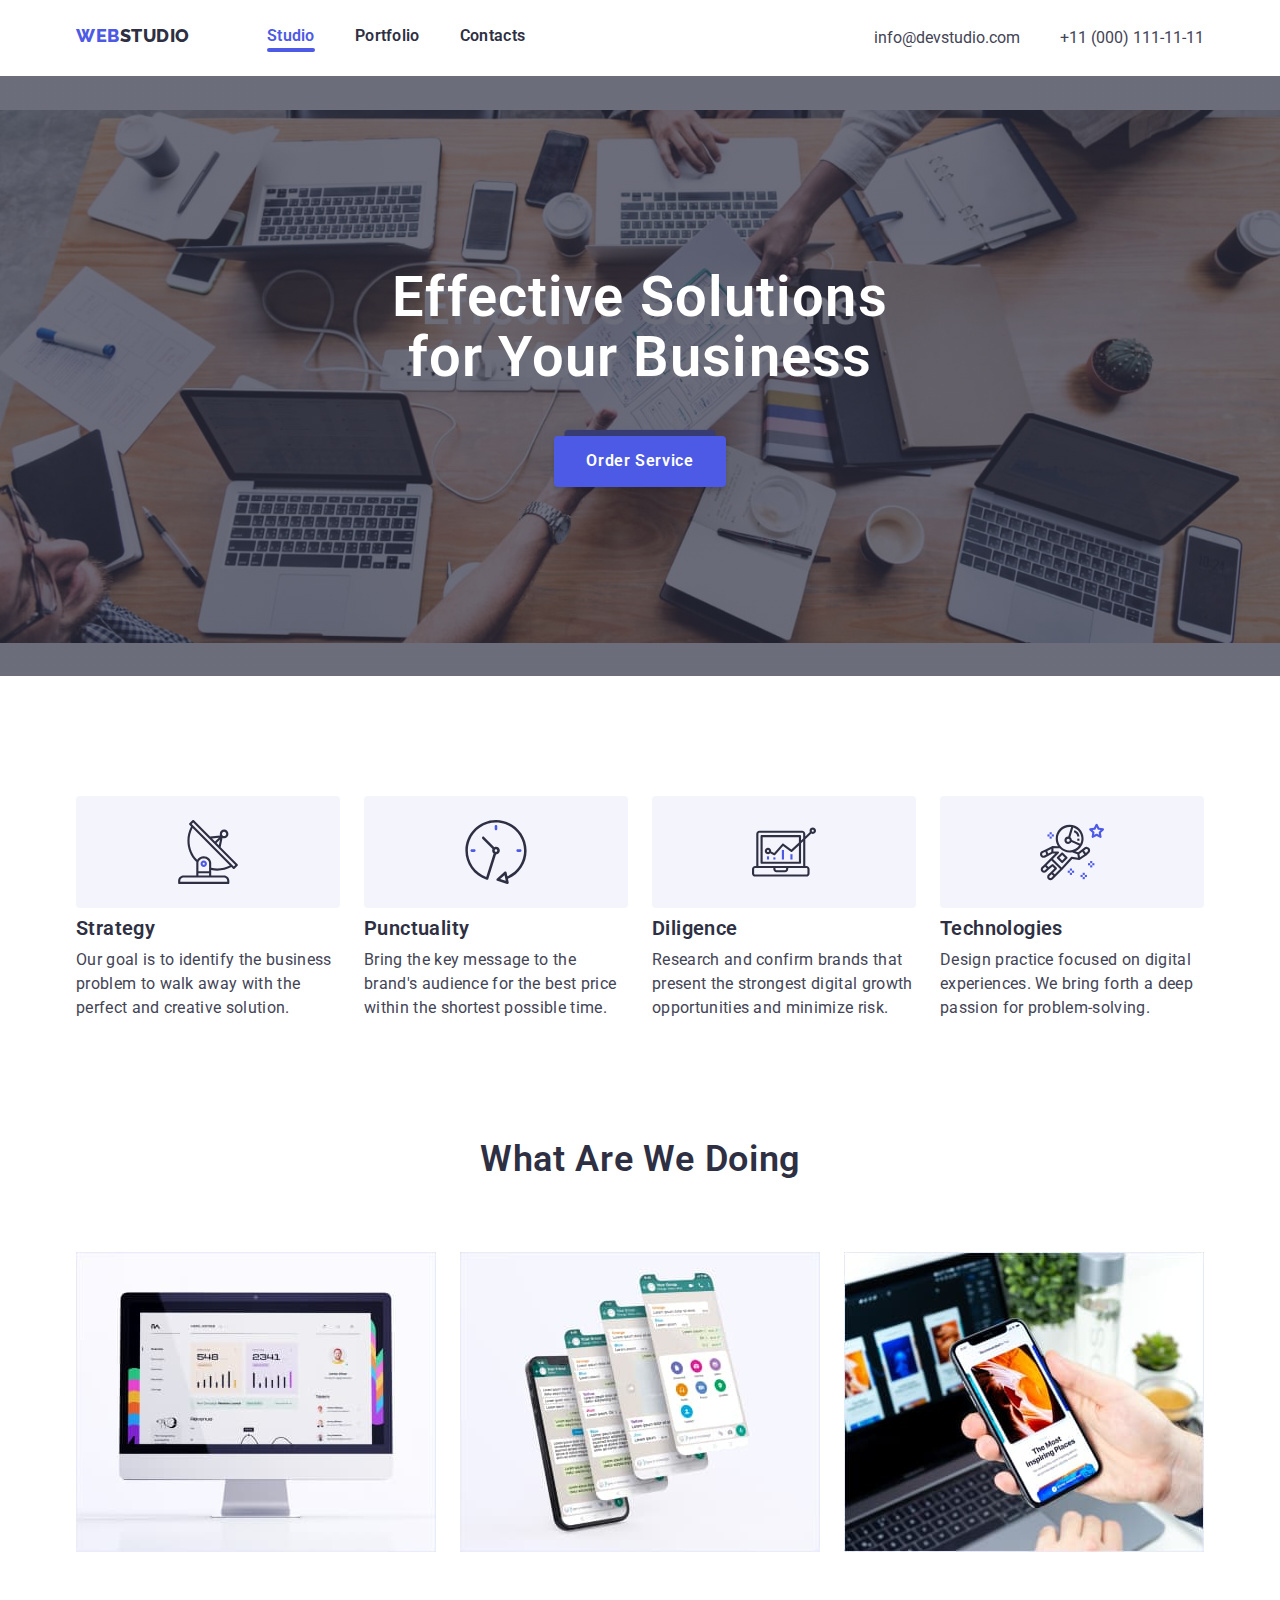
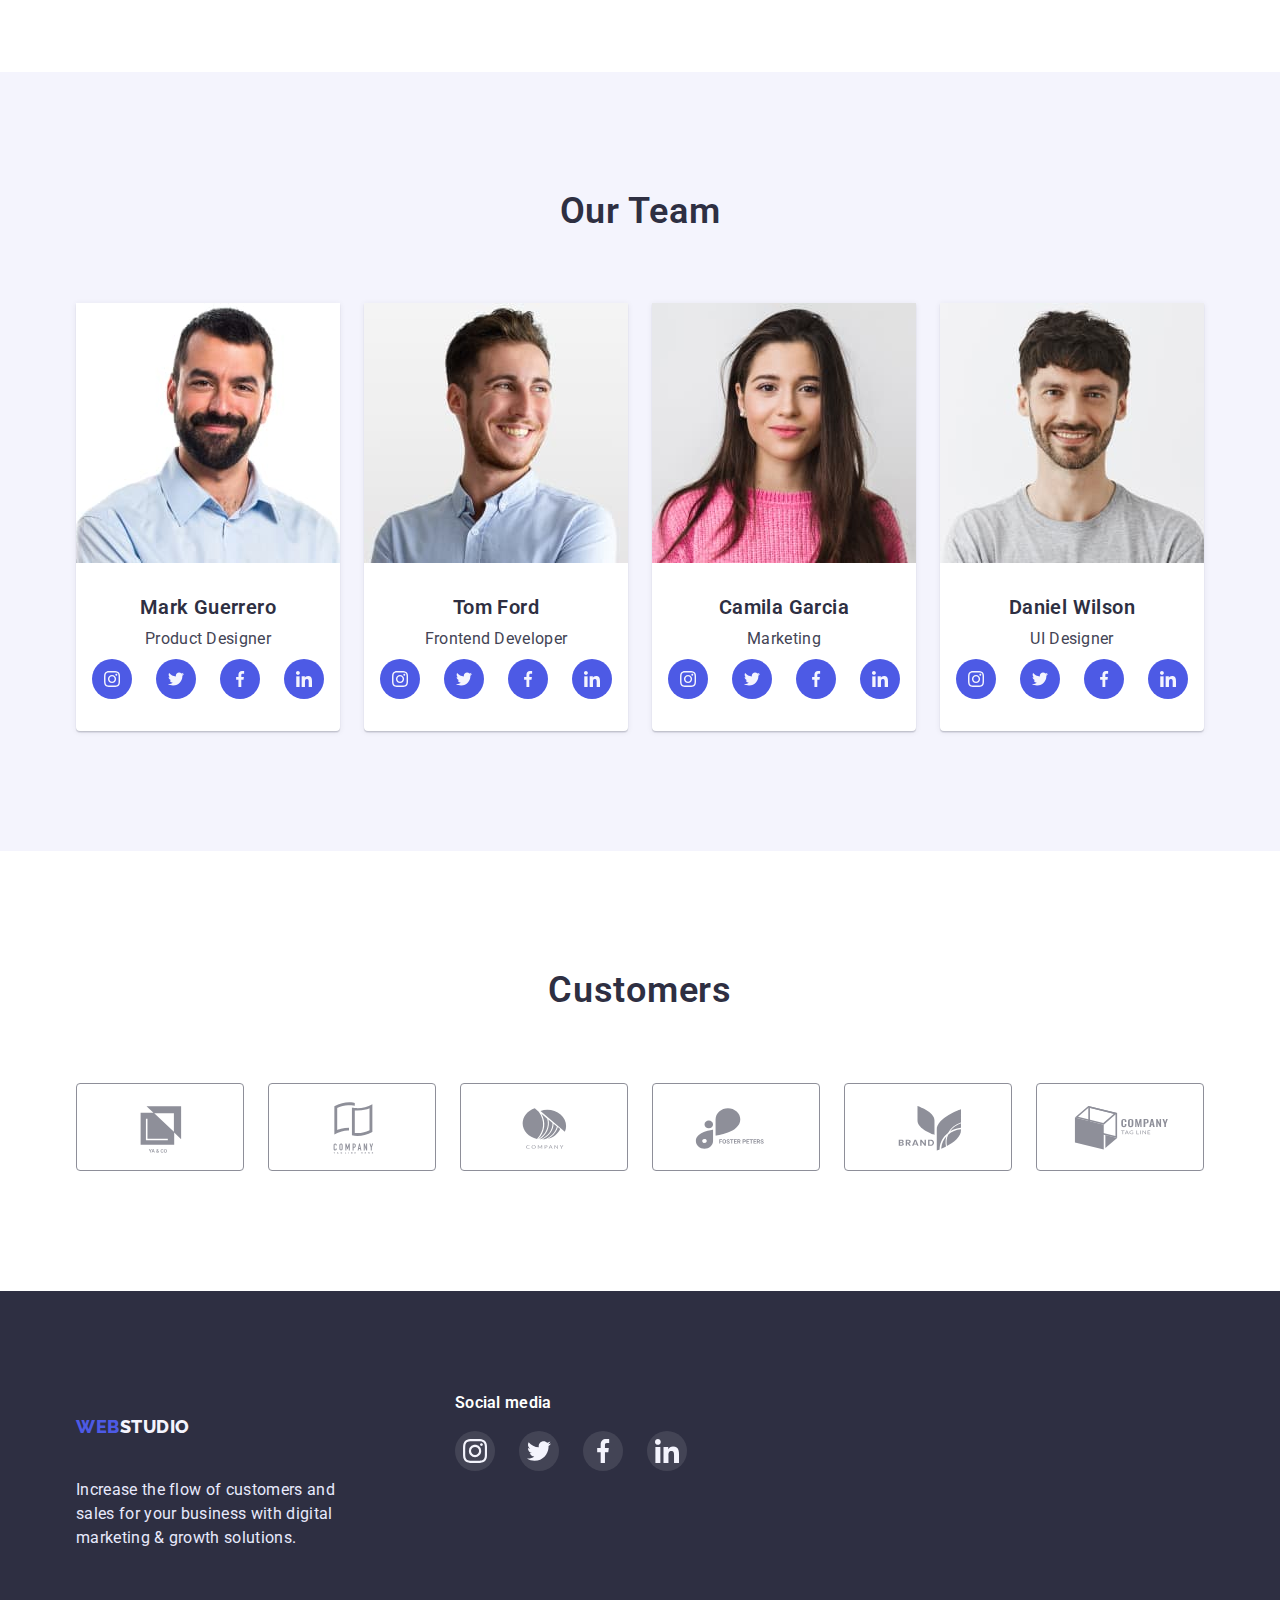
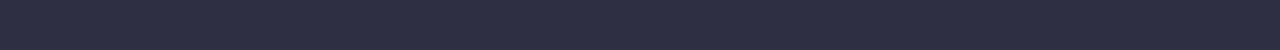
==== index.html @ b30ba006 "cloned hw5" ====
<!DOCTYPE html>
<html lang="en">
<head>
    <meta charset="UTF-8">
    <meta http-equiv="X-UA-Compatible" content="IE=edge">
    <meta name="viewport" content="width=<device-width>, initial-scale=1.0">
    <title>Main page</title>
    <link rel="stylesheet" href="https://cdn.jsdelivr.net/npm/modern-normalize@1.1.0/modern-normalize.min.css">
    <link href="https://fonts.googleapis.com/css2?family=Raleway:wght@700&family=Roboto:wght@400;500;700;900&display=swap" rel="stylesheet">
    <link rel="stylesheet" href="./styles/styles.css">
</head>
<body>
<!-- HEADER -->
    <header>
        <div class="container page-header-container">
            <!-- logo and sections -->
            <nav class="nav-section">
                <a class="logo" href="./index.html">Web<span class="logo-studio-up">Studio</span></a>
                <ul class="nav-list">
                    <li class="nav-list-item"><a class="nav-list-item-link current underline-studio" href="./index.html">Studio</a></li>
                    <li class="nav-list-item"><a class="nav-list-item-link" href="./portfolio.html">Portfolio</a></li>
                    <li class="nav-list-item"><a class="nav-list-item-link" href="#">Contacts</a></li>
                </ul>
            </nav>
            <!-- contacts -->
                <ul class="contact-list">
                    <li class="contact-item"><a class="contact-item-link" href="mailto:info@devstudio.com">info@devstudio.com</a></li>
                    <li class="contact-item"><a class="contact-item-link" href="tel:+110001111111">+11 (000) 111-11-11</a></li>
                </ul>
        </div>
    </header>
<!-- MAIN PART -->
    <main>
        <!-- "hero" section -->
        <section class="hero-section background">
            <div class="container hero-section-div">
                <h1 class="hero-section-title">Effective Solutions<br>for Your Business</h1>
                <button class="hero-button" data-modal-open>Order Service</button>
            </div>
        </section>
        <!-- principles section -->
        <section class="principles">
            <div class="container principles-div">
                <h2 class="principles-section-title" hidden>Our principles</h2>
                <ul class="principles-section-list">
                    <li class="principles-section-list-item">
                        <div class="principle-icon-div">
                            <svg class="principle-icon" width="64px" height="64px">
                                <use href="./images/svg/sprite-svg.svg#icon-antenna"></use>
                            </svg>
                        </div>
                        <h3 class="principles-section-list-item-header">Strategy</h3>
                        <p class="principles-section-list-item-text">Our goal is to identify the business problem to walk away with the perfect and creative solution.</p>
                    </li>
                    <li class="principles-section-list-item">
                        <div class="principle-icon-div">
                            <svg class="principle-icon" width="64px" height="64px">
                                <use href="./images/svg/sprite-svg.svg#icon-clock"></use>
                            </svg>
                        </div>
                        <h3 class="principles-section-list-item-header">Punctuality</h3>
                        <p class="principles-section-list-item-text">Bring the key message to the brand's audience for the best price within the shortest possible time.</p>
                    </li>
                    <li class="principles-section-list-item">
                        <div class="principle-icon-div">
                            <svg class="principle-icon" width="64px" height="64px">
                                <use href="./images/svg/sprite-svg.svg#icon-diagram"></use>
                            </svg>
                        </div>
                        <h3 class="principles-section-list-item-header">Diligence</h3>
                        <p class="principles-section-list-item-text">Research and confirm brands that present the strongest digital growth opportunities and minimize risk.</p>
                    </li>
                    <li class="principles-section-list-item">
                        <div class="principle-icon-div">
                            <svg class="principle-icon" width="64px" height="64px">
                                <use href="./images/svg/sprite-svg.svg#icon-astronaut"></use>
                            </svg>
                        </div>
                        <h3 class="principles-section-list-item-header">Technologies</h3>
                        <p class="principles-section-list-item-text">Design practice focused on digital experiences. We bring forth a deep passion for problem-solving.</p>
                    </li>
                </ul>
            </div>         
        </section>
        <!-- "what are we doing" section  -->
        <section class="what-we-are-doing">
            <div class="container what-we-are-doing-div">
                <h2 class="what-we-are-doing-header">What Are We Doing</h2>
                <ul class="what-we-are-doing-list">
                    <li class="img-doing-item"><img src="images/what_are_we_doing/img.jpg" alt="img1"></li>
                    <li class="img-doing-item"><img src="images/what_are_we_doing/img-1.jpg" alt="img2"></li>
                    <li class="img-doing-item"><img src="images/what_are_we_doing/img-2.jpg" alt="img3"></li>
                </ul>
            </div>
        </section>
        <!-- "our team" section -->
        <section class="our-team">
            <div class="container our-team-div">
                <h2 class="our-team-header">Our Team</h2>
                <ul  class="our-team-list">
                    <li class="our-team-list-item">
                        <img class="our-team-list-item-img" src="images/team/img-0.jpg" alt="Mark Guerrero">
                        <div class="our-team-list-item-header-and-text">
                            <h3 class="our-team-list-item-header">Mark Guerrero</h3>
                            <p class="our-team-list-item-text">Product Designer</p>
                            <ul class="social-media-list">
                                <li class="social-media-list-item">
                                    <a href="#" class="social-list-link">
                                        <svg class="social-icon" width="16px" height="16px">
                                            <use href="./images/svg/sprite-svg.svg#icon-instagram"></use>
                                        </svg>
                                    </a>
                                </li>
                                <li class="social-media-list-item">
                                    <a href="#" class="social-list-link">
                                        <svg class="social-icon" width="16px" height="16px">
                                            <use href="./images/svg/sprite-svg.svg#icon-twitter"></use>
                                        </svg>
                                    </a>
                                </li>
                                <li class="social-media-list-item">
                                    <a href="#" class="social-list-link">
                                        <svg class="social-icon" width="16px" height="16px">
                                            <use href="./images/svg/sprite-svg.svg#icon-facebook"></use>
                                        </svg>
                                    </a>
                                </li>
                                <li class="social-media-list-item">
                                    <a href="#" class="social-list-link">
                                        <svg class="social-icon" width="16px" height="16px">>
                                            <use href="./images/svg/sprite-svg.svg#icon-linkedin"></use>
                                        </svg>
                                    </a>
                                </li>
                            </ul>
                        </div>
                    </li>
                    <li class="our-team-list-item">
                        <img class="our-team-list-item-img" src="images/team/img-1.jpg" alt="Tom Ford">
                        <div class="our-team-list-item-header-and-text">
                            <h3 class="our-team-list-item-header">Tom Ford</h3>
                            <p class="our-team-list-item-text">Frontend Developer</p>
                            <ul class="social-media-list">
                                <li class="social-media-list-item">
                                    <a href="#" class="social-list-link">
                                        <svg class="social-icon" width="16px" height="16px">
                                            <use href="./images/svg/sprite-svg.svg#icon-instagram"></use>
                                        </svg>
                                    </a>
                                </li>
                                <li class="social-media-list-item">
                                    <a href="#" class="social-list-link">
                                        <svg class="social-icon" width="16px" height="16px">
                                            <use href="./images/svg/sprite-svg.svg#icon-twitter"></use>
                                        </svg>
                                    </a>
                                </li>
                                <li class="social-media-list-item">
                                    <a href="#" class="social-list-link">
                                        <svg class="social-icon" width="16px" height="16px">
                                            <use href="./images/svg/sprite-svg.svg#icon-facebook"></use>
                                        </svg>
                                    </a>
                                </li>
                                <li class="social-media-list-item">
                                    <a href="#" class="social-list-link">
                                        <svg class="social-icon" width="16px" height="16px">>
                                            <use href="./images/svg/sprite-svg.svg#icon-linkedin"></use>
                                        </svg>
                                    </a>
                                </li>
                            </ul>
                        </div>
                    </li>
                    <li class="our-team-list-item">
                        <img class="our-team-list-item-img" src="images/team/img-2.jpg" alt="Camila Garcia">
                        <div class="our-team-list-item-header-and-text">
                            <h3 class="our-team-list-item-header">Camila Garcia</h3>
                            <p class="our-team-list-item-text">Marketing</p>
                            <ul class="social-media-list">
                                <li class="social-media-list-item">
                                    <a href="#" class="social-list-link">
                                        <svg class="social-icon" width="16px" height="16px">
                                            <use href="./images/svg/sprite-svg.svg#icon-instagram"></use>
                                        </svg>
                                    </a>
                                </li>
                                <li class="social-media-list-item">
                                    <a href="#" class="social-list-link">
                                        <svg class="social-icon" width="16px" height="16px">
                                            <use href="./images/svg/sprite-svg.svg#icon-twitter"></use>
                                        </svg>
                                    </a>
                                </li>
                                <li class="social-media-list-item">
                                    <a href="#" class="social-list-link">
                                        <svg class="social-icon" width="16px" height="16px">
                                            <use href="./images/svg/sprite-svg.svg#icon-facebook"></use>
                                        </svg>
                                    </a>
                                </li>
                                <li class="social-media-list-item">
                                    <a href="#" class="social-list-link">
                                        <svg class="social-icon" width="16px" height="16px">>
                                            <use href="./images/svg/sprite-svg.svg#icon-linkedin"></use>
                                        </svg>
                                    </a>
                                </li>
                            </ul>
                        </div>
                    </li>
                    <li class="our-team-list-item">
                        <img class="our-team-list-item-img" src="images/team/img-3.jpg" alt="Daniel Wilson">
                        <div class="our-team-list-item-header-and-text">
                            <h3 class="our-team-list-item-header">Daniel Wilson</h3>
                            <p class="our-team-list-item-text">UI Designer</p>
                            <ul class="social-media-list">
                                <li class="social-media-list-item">
                                    <a href="#" class="social-list-link">
                                        <svg class="social-icon" width="16px" height="16px">
                                            <use href="./images/svg/sprite-svg.svg#icon-instagram"></use>
                                        </svg>
                                    </a>
                                </li>
                                <li class="social-media-list-item">
                                    <a href="#" class="social-list-link">
                                        <svg class="social-icon" width="16px" height="16px">
                                            <use href="./images/svg/sprite-svg.svg#icon-twitter"></use>
                                        </svg>
                                    </a>
                                </li>
                                <li class="social-media-list-item">
                                    <a href="#" class="social-list-link">
                                        <svg class="social-icon" width="16px" height="16px">
                                            <use href="./images/svg/sprite-svg.svg#icon-facebook"></use>
                                        </svg>
                                    </a>
                                </li>
                                <li class="social-media-list-item">
                                    <a href="#" class="social-list-link">
                                        <svg class="social-icon" width="16px" height="16px">>
                                            <use href="./images/svg/sprite-svg.svg#icon-linkedin"></use>
                                        </svg>
                                    </a>
                                </li>
                            </ul>
                        </div>
                    </li>
                </ul>
            </div>           
        </section>
        <!-- customer's section -->
        <section class="customers-section">
            <div class="container customers-div">
                <h2 class="customers-header">Customers</h2>
                <ul class="customers-list">
                    <li class="customers-list-item">
                        <a href="#" class="customers-list-link">
                            <svg class="customers-icon">
                                <use href="./images/svg/sprite-svg.svg#icon-logo"></use>
                            </svg>
                        </a>
                    </li>
                    <li class="customers-list-item">
                        <a href="#" class="customers-list-link">
                            <svg class="customers-icon">
                                <use href="./images/svg/sprite-svg.svg#icon-logo-1"></use>
                            </svg>
                        </a>
                    </li>
                    <li class="customers-list-item">
                        <a href="#" class="customers-list-link">
                            <svg class="customers-icon">
                                <use href="./images/svg/sprite-svg.svg#icon-logo-2"></use>
                            </svg>
                        </a>
                    </li>
                    <li class="customers-list-item">
                        <a href="#" class="customers-list-link">
                            <svg class="customers-icon">
                                <use href="./images/svg/sprite-svg.svg#icon-logo-3"></use>
                            </svg>
                        </a>
                    </li>
                    <li class="customers-list-item">
                        <a href="#" class="customers-list-link">
                            <svg class="customers-icon">
                                <use href="./images/svg/sprite-svg.svg#icon-logo-4"></use>
                            </svg>
                        </a>
                    </li>
                    <li class="customers-list-item">
                        <a href="#" class="customers-list-link">
                            <svg class="customers-icon">
                                <use href="./images/svg/sprite-svg.svg#icon-logo-5"></use>
                            </svg>
                        </a>
                    </li>

                </ul>

            </div>

        </section>
    </main>
<!-- FOOTER -->
<footer class="footer">
    <div class="container footer-div">
        <div class="text-and-logo-div">
            <a class="logo" href="./index.html"><span class="logo-web">Web</span><span class="logo-studio-down">Studio</span></a>
            <p class="footer-text">
                Increase the flow of customers and <br>
                sales for your business with digital <br>
                marketing & growth solutions.
            </p>
        </div>
        <div class="soc-media-div">
            <p class="soc-media-p">Social media</p>
            <ul class="soc-media-list">
                <li class="social-media-list-item">
                    <a href="#" class="social-list-link-footer">
                        <svg class="social-icon-footer" width="24px" height="24px">
                            <use href="./images/svg/sprite-svg.svg#icon-instagram"></use>
                        </svg>
                    </a>
                </li>
                <li class="social-media-list-item">
                    <a href="#" class="social-list-link-footer">
                        <svg class="social-icon-footer" width="24px" height="24px">
                            <use href="./images/svg/sprite-svg.svg#icon-twitter"></use>
                        </svg>
                    </a>
                </li>
                <li class="social-media-list-item">
                    <a href="#" class="social-list-link-footer">
                        <svg class="social-icon-footer" width="24px" height="24px">
                            <use href="./images/svg/sprite-svg.svg#icon-facebook"></use>
                        </svg>
                    </a>
                </li>
                <li class="soc-media-list-item">
                    <a href="#" class="social-list-link-footer">
                        <svg class="social-icon-footer" width="24px" height="24px">>
                            <use href="./images/svg/sprite-svg.svg#icon-linkedin"></use>
                        </svg>
                    </a>
                </li>
            </ul>      
        </div>
</footer>
<div class="backdrop is-hidden" data-modal>
    <div class="modal-window">
        <button type="button" class="modal-close-btn" data-modal-close>
            <svg class="modal-window-close-icon">
                <use href="./images/svg/sprite-svg.svg#icon-close"></use>
            </svg>
        </button>

    </div>
</div>
<script src="./js/modal.js"></script>
</body>
</html>
---- styles/styles.css ----
/* GENERAL */
:root {
    --primary-brand-color: #4D5AE5;
    --shadow-headings-color: #2E2F42;
    --success-color: #31D0AA;
    --body-text-color: #434455;
    --helper-text-color: #8E8F99;
    --accent-color: #E7E9FC;
    --light-mode-color: #F4F4FD;
    --light-background-color: #FFFFFF;
    --hero-button-click: #404BBF;
    --modal-window-bg: #FCFCFC;
    --transition-dur-and-func: cubic-bezier(0.4, 0, 0.2, 1);
}
body {
    font-family: 'Roboto', sans-serif;
    color: var(--body-text-color);
    margin: 0;
}
                                        /* STYLES RESET */
h1, h2, h3, h4, h5, h6, p{
    margin-top: 0;
    margin-bottom: 0;
}
ul, ol {
    margin-top: 0;
    margin-bottom: 0;
    margin-left: 0;
    padding-inline-start: 0;
}
img{
    display:block;
    max-width: 100%;
}
button{
    cursor:pointer;
}
.container {
    width: 1158px;
    margin-left: auto;
    margin-right: auto;
    padding-left: 15px;
    padding-right: 15px;
}
                                            /* HEADER */
.logo, .nav-list-item-link, .contact-item-link {
    text-decoration: none;
}
.logo{
    font-family: 'Raleway', sans-serif;
    font-weight: 800;
    font-size: 18px;
    line-height: 1.3;
    letter-spacing: 0.03em;
    text-transform: uppercase;
    color: var(--primary-brand-color);
    margin-right: 77px;
    text-decoration: none;
    margin-right: 77px;
    }
.logo-studio-up {
    font-family: 'Raleway', sans-serif;
    font-weight: 800;
    font-size: 18px;
    line-height: 1.3;
    letter-spacing: 0.03em;
    color: var(--shadow-headings-color);
}
.nav-list-item-link {
    font-weight: 600;
    font-size: 16px;
    line-height: 1.5;
    letter-spacing: 0.02em;
    color: var(--shadow-headings-color);

    transition: color 250ms var(--transition-dur-and-func), text-shadow 250ms var(--transition-dur-and-func);
}
.contact-item-link {
    font-size: 16px;
    line-height: 1.5;
    color: var(--body-text-color);
    text-decoration: none;

    transition: color 250ms var(--transition-dur-and-func), text-shadow 250ms var(--transition-dur-and-func);
}
.nav-list, .contact-list, .button-filters-list, .gallery-list, .principles-section-list, .what-we-are-doing-list, .our-team-list {
    list-style: none;
}
.nav-list-item-link:hover, 
.nav-list-item-link:active, 
.nav-list-item-link:focus,
.contact-item-link:hover,
.contact-item-link:visited {
    color: var(--primary-brand-color);
}
.page-header-container {
    display: flex;
    align-items: center;
}
.header-box {
    box-shadow: 0px 2px 1px rgba(46, 47, 66, 0.08), 0px 1px 1px rgba(46, 47, 66, 0.16), 0px 1px 6px rgba(46, 47, 66, 0.08);
}
.nav-section,.nav-list,.contact-list {
    display: flex;
}
.contact-list {
    margin-left: auto;
}
.nav-list-item:not(:last-child),
.contact-item:not(:last-child) {
    margin-right: 40px;
}
.nav-list-item-link, .contact-item-link, .logo{
    display: block;
    padding-top: 24px;
    padding-bottom: 24px;
}
.current{
    color: var(--primary-brand-color);
}
.underline-portfolio::after{
    content: '';
    display: block;
    width: 66px;
    height: 4px;
    border-radius: 2px;
    background-color: var(--primary-brand-color); 
    margin: 0 auto;
}
.underline-studio::after{
    content: '';
    display: block;
    width: 48px;
    height: 4px;
    border-radius: 2px;
    background-color: var(--primary-brand-color); 
    margin: 0 auto; 
}

                                        /* BUTTON-FILTERS */
.button-filter {
    font-family: inherit;
    font-weight: 600;
    font-size: 16px;
    line-height: 1.5;
    letter-spacing: 0.04em;
    color: var(--primary-brand-color);
    background-color: var(--light-mode-color);
    border: none;
    border-radius: 4px;
    padding: 12px 24px;

    transition: background-color 250ms var(--transition-dur-and-func), color 250ms var(--transition-dur-and-func), 
    border 250ms var(--transition-dur-and-func), box-shadow 250ms var(--transition-dur-and-func);
}
.button-filter:hover, .button-filter:focus, .button-filter-active {
    background-color: var(--primary-brand-color);
    color: var(--light-background-color);
    border: none;
    box-shadow: 0px 3px 1px rgba(0, 0, 0, 0.1), 0px 2px 1px rgba(0, 0, 0, 0.08), 0px 2px 2px rgba(0, 0, 0, 0.12);
}
.hero-button:hover {
    background: var(--primary-brand-color);
    box-shadow: 0px 1px 6px rgba(46, 47, 66, 0.08), 0px 1px 1px rgba(46, 47, 66, 0.16), 0px 2px 1px rgba(46, 47, 66, 0.08);
}
.hero-button:active{
    background: var(--hero-button-click);
    box-shadow: 0px 4px 4px rgba(0, 0, 0, 0.15);

}
.hero-button{
    font-family: inherit;
    padding: 16px 32px;
    background: var(--primary-brand-color);
    box-shadow: 0px 4px 4px rgba(0, 0, 0, 0.15);
    border-radius: 4px;
    border: none;

    font-weight: 600;
    font-size: 16px;
    line-height: 1.18;
    letter-spacing: 0.04em;
    color: var(--light-background-color);
    transition: box-shadow 250ms var(--transition-dur-and-func), background-color 250ms var(--transition-dur-and-func);
   }
                                            /* HERO */
.hero-section-title {    
    font-weight: 600;
    font-size: 56px;
    line-height: 1.07;
    letter-spacing: 0.02em;
    color: var(--light-background-color);
    margin-bottom: 48px;
}
.hero-section{
    height: 603px;
    text-align: center;
    padding-top: 192px;
    padding-bottom: 192px;
 }
 .background{
    margin-left: auto;
    margin-right: auto;
    height: 600px;
    max-width: 1440px;
    background-image: linear-gradient(rgba(46, 47, 66, 0.7),rgba(46, 47, 66, 0.7)), url("../images/hero/hero.jpg");
    background-repeat: no-repeat;
    background-position: center;
    background-size: contain;
 }
.hero-section-div{
    display: flex;
    flex-direction: column;
    align-items: center;
    justify-items: center;
}

                                            /* PRINCIPLES */
.principles-section-list-item-header {
    font-weight: 600;
    font-size: 20px;
    line-height: 1.2;
    letter-spacing: 0.02em;
    color: var(--shadow-headings-color);
}
.principles-section-list-item-text {
    font-size: 16px;
    line-height: 1.5;
    letter-spacing: 0.02em;
    color: var(--body-text-color);
}
.principles-section-list{
    display: flex;
}
.principles-section-list-item{
    width: calc((100% - 24px * 3) / 4);
}
.principles-section-list-item:not(:last-child){
    margin-right: 24px;
}
.principles{
    padding-top: 120px;
    padding-bottom: 120px;
}
.principles-section-list-item-header{
    margin: 8px 0px;
}
.principle-icon-div{
    height: 112px;
    display: flex;
    justify-content: center;
    align-items: center;
    background-color: var(--light-mode-color);
    border-radius: 4px;
}
                                        /* WHAT WE ARE DOING */
.what-we-are-doing-header, .our-team-header, .customers-header {
    font-weight: 600;
    font-size: 36px;
    line-height: 1.1;
    letter-spacing: 0.02em;
    color: var(--shadow-headings-color);
    margin-bottom: 72px;
    text-align: center;
}
.what-we-are-doing{
    padding-bottom: 120px;
}
.what-we-are-doing-div {
    display: flex;
    flex-direction: column;
    align-items: center;
    justify-items: center;
}
.what-we-are-doing-list{
    display: flex;
}
.img-doing-item:not(:last-child){
    margin-right: 24px;
}
.img-doing-item{
    width: calc((100% - 24px * 2) / 3);
}
                                                /* OUR TEAM */
.our-team-list-item-header{
    font-weight: 600;
    font-size: 20px;
    line-height: 1.2;
    letter-spacing: 0.02em;
    color: var(--shadow-headings-color);
    text-align: center;
}
.our-team-list-item-text{
    font-size: 16px;
    line-height: 1.5;
    letter-spacing: 0.02em;
    color: var(--body-text-color);
}
.our-team{
    background-color: var(--light-mode-color);
    padding-top: 120px;
    padding-bottom: 120px;
}
.our-team-list-item{
    background-color: var(--light-background-color);
    box-shadow: 0px 1px 6px rgba(46, 47, 66, 0.08), 0px 1px 1px rgba(46, 47, 66, 0.16), 0px 2px 1px rgba(46, 47, 66, 0.08);
    border-radius: 0px 0px 4px 4px;
}
.our-team-list-item{
    width: calc((100% - 24px * 3) / 4);
}

.our-team-list-item-header-and-text{
    padding: 32px 16px;
}

.our-team-list-item:not(:last-child){
    margin-right: 24px;
}
.our-team-header{
    text-align: center;
}
.our-team-list{
    display: flex;
    align-items: center;
    justify-items: center;
}
.our-team-list-item-text{
    margin-top: 8px;
    text-align: center;
}
.social-media-list{
    margin-top: 8px;
    display: flex;
    list-style-type:none;
}
.social-list-link{
   text-decoration:none;
   
}
.social-media-list-item:not(:last-child){
    margin-right: 24px;
}
.social-list-link{
    display: flex;
    justify-content: center;
    align-items: center;
    width: 40px;
    height: 40px;
    border-radius: 50%;
    background-color: var(--primary-brand-color);
}
.social-icon{
    fill: var(--light-mode-color);
}

                                        /* GALLERY */
.gallery-list-title{
    font-weight: 600;
    font-size: 20px;
    line-height: 1.2;
    letter-spacing: 0.02em;
    color: var(--shadow-headings-color);
}
.gallery-title{
    text-align: center;
}
.gallery-list-text{
    font-size: 16px;
    line-height: 1.5;
    letter-spacing: 0.02em;
    color: var(--body-text-color);
    margin-top: 8px;
}
.button-filters-list{
    display: flex;
    justify-content:center;
    margin-bottom: 72px;
}
.button-filters-list-item:not(:last-child){
    margin-right: 24px;
}
.gallery-list-item{
    margin-bottom: 48px;
    margin-right: 24px;
    border: 0.5px solid var(--light-mode-color);
    box-shadow: 0px 1px 6px rgba(46, 47, 66, 0.08);

    transition: border 250ms var(--transition-dur-and-func), box-shadow 250ms var(--transition-dur-and-func),
     transform 250ms var(--transition-dur-and-func);
}
.gallery-list-item:hover, .gallery-list-item:focus {
    border: 0.5px solid var(--light-mode-color);
    box-shadow: 0px 1px 6px rgba(46, 47, 66, 0.08), 0px 1px 1px rgba(46, 47, 66, 0.16), 0px 2px 1px rgba(46, 47, 66, 0.08);
}
.gallery-list-item:hover .overlay{
    transform: translate(0, 0);
}
.gallery{
    padding-top: 96px;
    padding-bottom: 120px;
}
.gallery-div{
    padding-left: 0;
    padding-right: 0;
}

.gallery-list{
    display: flex;
    flex-wrap: wrap;    
    margin-right: -24px;
    margin-bottom: -48px;
}
.gallery-header-and-text{
    padding: 32px 16px;
}
.overlay-div{
    position: relative;
    overflow: hidden;
}
.overlay{
    font-size: 16px;
    line-height: 1.5;
    letter-spacing: 0.02em;

    color: var(--light-mode-color);
    background-color: var(--primary-brand-color);

    padding-top: 40px;
    padding-left: 32px;
    padding-right: 32px;
    width: 100%;
    height: 100%;

    position: absolute;
    left: 0;
    top: 0;

    overflow: auto;
    transform: translate(0, 100%);

    transition: transform 250ms var(--transition-dur-and-func);
}
.gallery-list-item-link{
    text-decoration: none;
}
                                    /* CUSTOMERS */
.customers-list{
    list-style-type: none;
    display: flex;
}
.customers-section{
    padding: 120px 0px;
}
.customers-list-link{
    display: flex;
    width: 168px;
    height: 88px;
    justify-content: center;
    align-items: center;
    border-radius: 4px; 
    border: 1px solid var(--helper-text-color);
    border-radius: 4px;

    transition: border 250ms var(--transition-dur-and-func);
}
.customers-list-item:not(:last-child){
    margin-right: 24px;
}
.customers-list-item{
    width: calc((100% - 120px) / 6);
}

.customers-list-link:hover>.customers-icon, .customers-list-link:focus>.customers-icon{
    border: 1px solid var(--primary-brand-color);
    fill: var(--primary-brand-color);
}
.customers-icon{
    fill: var(--helper-text-color);
    width: 168px;
    height: 88px;
    padding: 16px 32px;

    transition: fill 250ms var(--transition-dur-and-func)
}
                                        /* FOOTER */
.footer-text {
    font-size: 16px;
    line-height: 24px;
    letter-spacing: 0.02em;
    color: var(--accent-color);
    margin-top: 16px;
}
.footer {
    background-color: var(--shadow-headings-color);
    padding-top: 100px;
    padding-bottom: 100px;
}
.footer-div{
    display: flex;
}
.text-and-logo-div{
    margin-right: 120px;
}
.logo-studio-down{
    font-family: 'Raleway', sans-serif;
    font-weight: 800;
    font-size: 18px;
    line-height: 1.3;
    letter-spacing: 0.03em;
    color: var(--light-mode-color);
}
.soc-media-list{
    list-style-type: none;
    display: flex;
}
.soc-media-p{
    font-weight: 600;
    font-size: 16px;
    line-height: 1.5;
    letter-spacing: 0.02em;
    color: var(--light-background-color);
    margin-bottom: 16px;
}
.soc-media-list-item:not(:last-child){
    margin-right: 16px;
}
.social-icon-footer{
    fill: var(--light-mode-color);
}
.social-list-link-footer{
    display: flex;
    justify-content: center;
    align-items: center;
    width: 40px;
    height: 40px;
    border-radius: 50%;
    background: rgba(255, 255, 255, 0.1);

    transition: box-shadow 250ms var(--transition-dur-and-func), background-color 250ms var(--transition-dur-and-func);
}
.social-list-link-footer:hover, 
.social-list-link-footer:focus{
    background-color: var(--success-color);
}


                                    /* MODAL WINDOW */
.backdrop{
    position: fixed;
    z-index: 100;
    top: 0;
    left: 0;
    width: 100%;
    height: 100%;
    background-color: rgba(46, 47, 66, 0.4);

    transition: opacity 250ms var(--transition-dur-and-func), visibility 250ms var(--transition-dur-and-func);
}
.modal-window{
    width: 408px;
    height: 576px;
    background-color: var(--modal-window-bg);
    
    position: absolute;
    top: 50%;
    left: 50%;
    transform: translate(-50%,-50%);

    box-shadow: 0px 1px 1px rgba(0, 0, 0, 0.14), 0px 1px 3px rgba(0, 0, 0, 0.12), 0px 2px 1px rgba(0, 0, 0, 0.2);
    border-radius: 4px;
}
.modal-window-close-icon{
    width: 8px;
    height: 8px;
}
.modal-close-btn{
    background-color: var(--accent-color);
    border: 1px solid rgba(0, 0, 0, 0.1);
    width: 24px;
    height: 24px;
    padding: 0;
    border-radius: 50%;

    display: flex;
    justify-content: center;
    align-items: center;

    position: absolute;
    top: 24px;
    right: 24px;

    transition: box-shadow 250ms var(--transition-dur-and-func), border 250ms var(--transition-dur-and-func);
}
.modal-close-btn:hover, .modal-close-btn:focus{
    box-shadow: 0px 1px 6px rgba(46, 47, 66, 0.08), 0px 1px 1px rgba(46, 47, 66, 0.16), 0px 2px 1px rgba(46, 47, 66, 0.08);
    border:transparent;
}
.backdrop.is-hidden{
    opacity: 0;
    visibility: hidden;
    pointer-events: none;
}
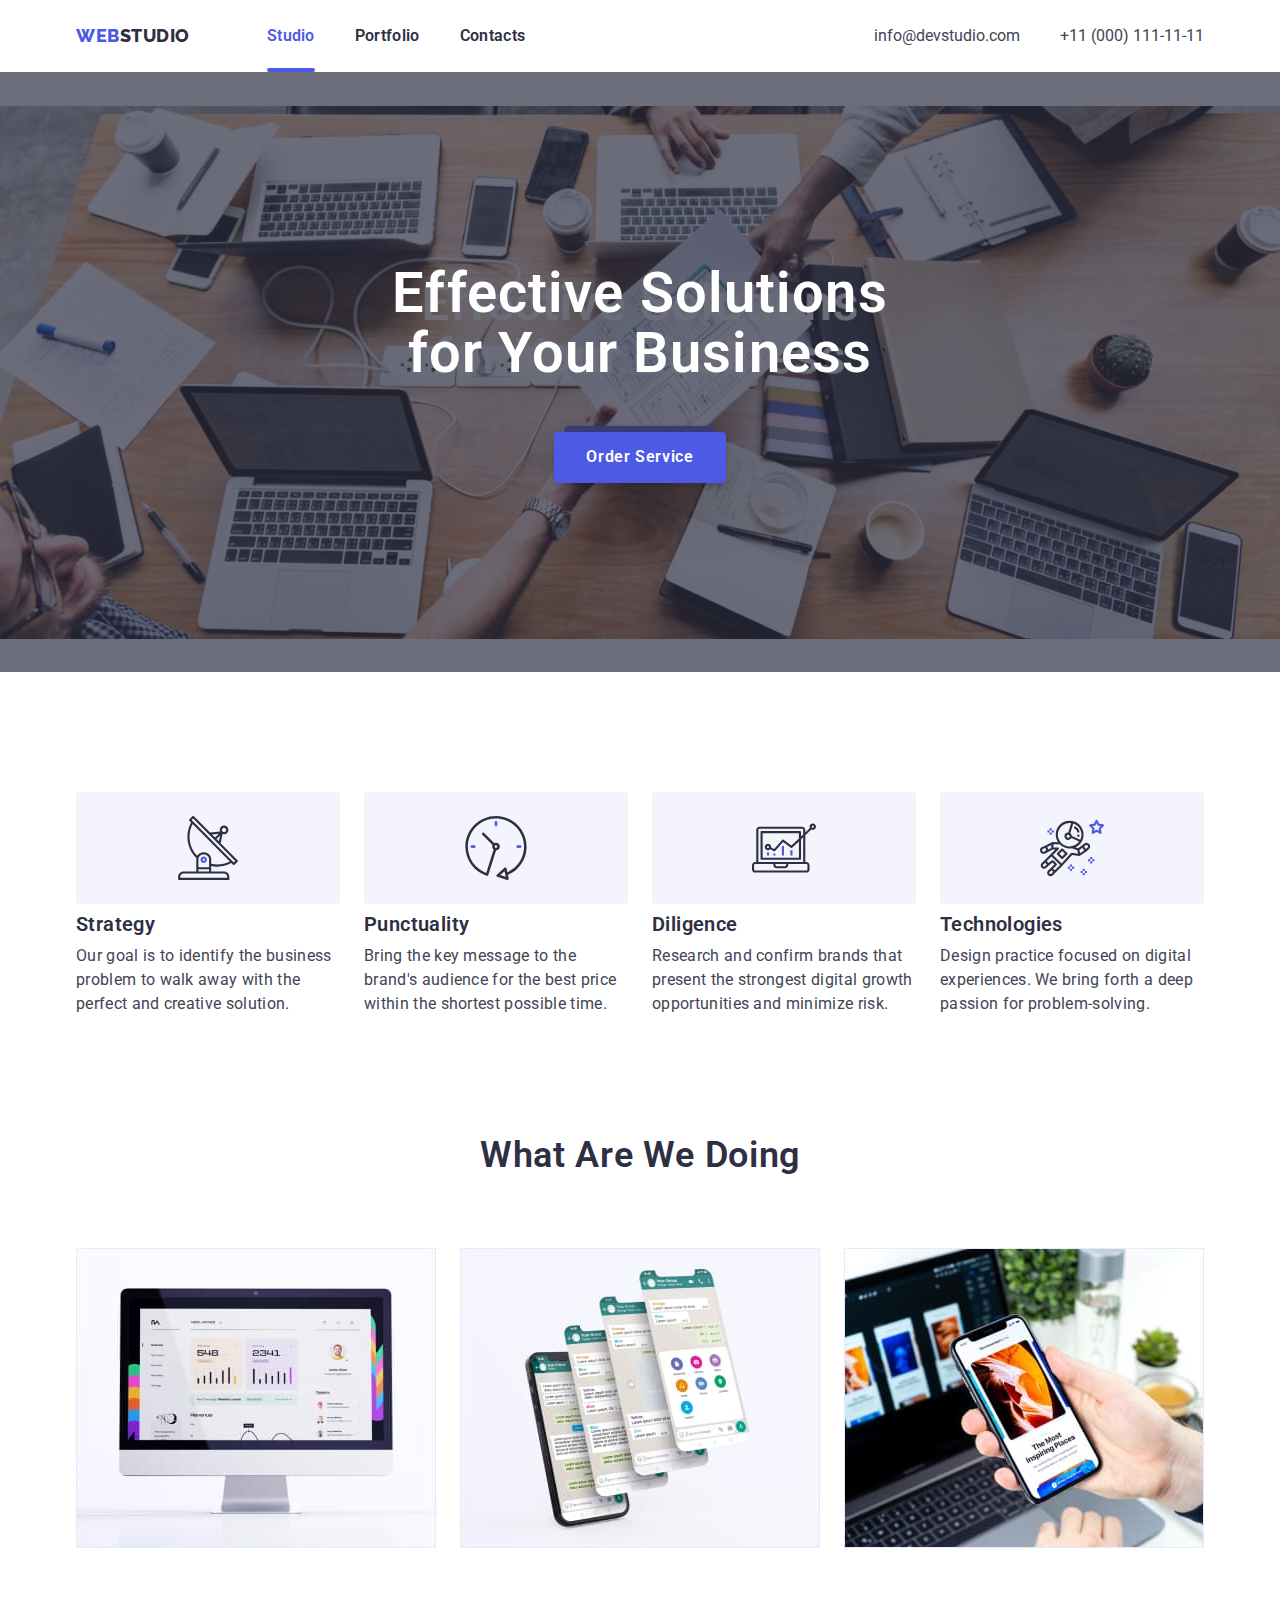
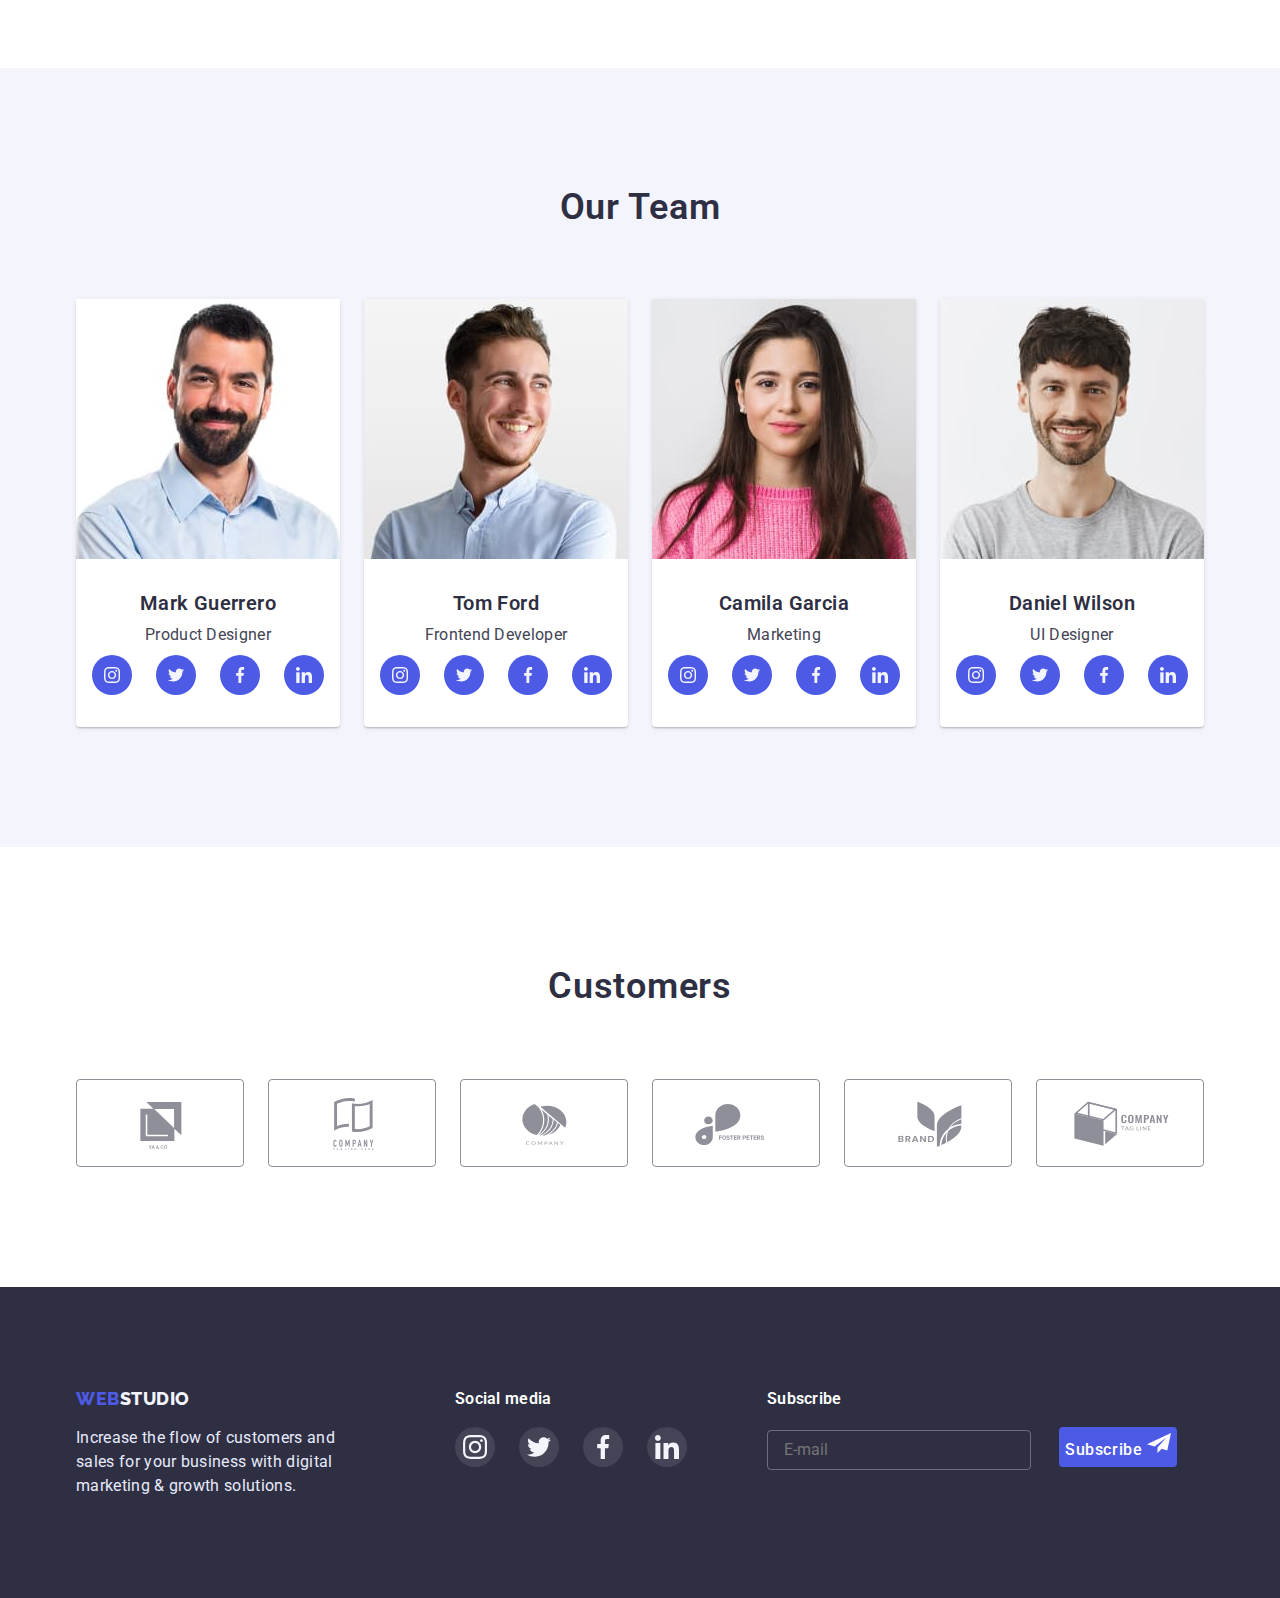
==== commit 90bb4e3a: "remarks hw5+hw6" ====
--- a/index.html
+++ b/index.html
@@ -347,6 +347,18 @@
                 </li>
             </ul>      
         </div>
+        <form class="subscribe-div">
+            <label class="subscribe-label">
+                <p class="subscribe-form-input-desc">Subscribe</p>
+                <input type="email" class="subscribe-form-input" name="subscribe-email" required
+                    pattern="[a-z0-9._%+-]+@[a-z0-9.-]+\.[a-z]{2,4}$" placeholder="E-mail">
+            </label>
+            <button type="submit" class="subscribe-form-submit">Subscribe
+                <svg class="subsctibe-icon" width="24px" height="24px">
+                    <use href="./images/svg/sprite-svg.svg#icon-subscribe"></use>
+                </svg>
+            </button>
+        </form>
 </footer>
 <div class="backdrop is-hidden" data-modal>
     <div class="modal-window">
@@ -355,7 +367,46 @@
                 <use href="./images/svg/sprite-svg.svg#icon-close"></use>
             </svg>
         </button>
-
+        <form class="modal-form">
+            <p class="modal-form-text">Leave your contacts and we will call you back</p>
+            <label class="modal-form-field">
+                <span class="modal-form-input-decs">Name</span>
+                <span class="modal-form-input-wrapper">
+                    <input type="text" name="user-name" class="modal-form-input" required pattern="[a-zA-Z]+" minlength="2">
+                    <svg class="modal-form-input-icon">
+                        <use href="./images/svg/sprite-svg.svg#icon-person"></use>
+                    </svg>
+                </span>
+            </label>
+            <label class="modal-form-field">
+                <span class="modal-form-input-decs">Phone</span>
+                <span class="modal-form-input-wrapper">
+                    <input type="tel" name="user-phone" class="modal-form-input" required
+                        pattern="[0-9]{3}-[0-9]{3}-[0-9]{2}-[0-9]{2}" title="XXX-XXX-XX-XX">
+                    <svg class="modal-form-input-icon">
+                        <use href="./images/svg/sprite-svg.svg#icon-phone"></use>
+                    </svg>
+                </span>
+            </label>
+            <label class="modal-form-field">
+                <span class="modal-form-input-decs">Email</span>
+                <span class="modal-form-input-wrapper">
+                    <input type="email" name="user-email" class="modal-form-input" required
+                        pattern="[a-z0-9._%+-]+@[a-z0-9.-]+\.[a-z]{2,4}$">
+                    <svg class="modal-form-input-icon">
+                        <use href="./images/svg/sprite-svg.svg#icon-email"></use>
+                    </svg>
+                </span>
+            </label>
+            <label class="modal-form-field">
+                <span class="modal-form-input-decs">Comment</span>
+                <textarea name="user-message" class="modal-form-message" placeholder="Text input"></textarea>
+            </label>
+            <input id="user policy" type="checkbox" class="modal-form-check visually-hidden" name="user-policy">
+            <label for="user policy" class="modal-form-check-desc">I accept the terms and conditions of the&nbsp;<a
+                    href="#">Privacy Policy</a></label>
+            <button type="submit" class="modal-form-submit">Send</button>
+        </form>
     </div>
 </div>
 <script src="./js/modal.js"></script>
--- a/styles/styles.css
+++ b/styles/styles.css
@@ -73,7 +73,9 @@
     letter-spacing: 0.02em;
     color: var(--shadow-headings-color);
 
-    transition: color 250ms var(--transition-dur-and-func), text-shadow 250ms var(--transition-dur-and-func);
+    position: relative;
+
+    transition: color 250ms var(--transition-dur-and-func);
 }
 .contact-item-link {
     font-size: 16px;
@@ -81,7 +83,7 @@
     color: var(--body-text-color);
     text-decoration: none;
 
-    transition: color 250ms var(--transition-dur-and-func), text-shadow 250ms var(--transition-dur-and-func);
+    transition: color 250ms var(--transition-dur-and-func);
 }
 .nav-list, .contact-list, .button-filters-list, .gallery-list, .principles-section-list, .what-we-are-doing-list, .our-team-list {
     list-style: none;
@@ -102,6 +104,7 @@
 }
 .nav-section,.nav-list,.contact-list {
     display: flex;
+    align-items: center;
 }
 .contact-list {
     margin-left: auto;
@@ -110,7 +113,7 @@
 .contact-item:not(:last-child) {
     margin-right: 40px;
 }
-.nav-list-item-link, .contact-item-link, .logo{
+.nav-list-item-link, .contact-item-link {
     display: block;
     padding-top: 24px;
     padding-bottom: 24px;
@@ -125,7 +128,10 @@
     height: 4px;
     border-radius: 2px;
     background-color: var(--primary-brand-color); 
-    margin: 0 auto;
+    
+    bottom: 0;
+    left: 0;
+    position: absolute;
 }
 .underline-studio::after{
     content: '';
@@ -134,7 +140,10 @@
     height: 4px;
     border-radius: 2px;
     background-color: var(--primary-brand-color); 
-    margin: 0 auto; 
+    
+    position: absolute;
+    bottom: 0;
+    left: 0;
 }
 
                                         /* BUTTON-FILTERS */
@@ -393,7 +402,7 @@
     border: 0.5px solid var(--light-mode-color);
     box-shadow: 0px 1px 6px rgba(46, 47, 66, 0.08), 0px 1px 1px rgba(46, 47, 66, 0.16), 0px 2px 1px rgba(46, 47, 66, 0.08);
 }
-.gallery-list-item:hover .overlay{
+.gallery-list-item-link:hover .overlay{
     transform: translate(0, 0);
 }
 .gallery{
@@ -454,7 +463,6 @@
 }
 .customers-list-link{
     display: flex;
-    width: 168px;
     height: 88px;
     justify-content: center;
     align-items: center;
@@ -472,14 +480,16 @@
 }
 
 .customers-list-link:hover>.customers-icon, .customers-list-link:focus>.customers-icon{
+    fill: var(--primary-brand-color);
+}
+.customers-list-link:hover, .customers-list-link:focus{
     border: 1px solid var(--primary-brand-color);
-    fill: var(--primary-brand-color);
 }
 .customers-icon{
     fill: var(--helper-text-color);
-    width: 168px;
-    height: 88px;
-    padding: 16px 32px;
+    width: 104px;
+    height: 56px;
+    /* padding: 16px 32px; */
 
     transition: fill 250ms var(--transition-dur-and-func)
 }
@@ -537,7 +547,7 @@
     border-radius: 50%;
     background: rgba(255, 255, 255, 0.1);
 
-    transition: box-shadow 250ms var(--transition-dur-and-func), background-color 250ms var(--transition-dur-and-func);
+    transition: background-color 250ms var(--transition-dur-and-func);
 }
 .social-list-link-footer:hover, 
 .social-list-link-footer:focus{
@@ -569,6 +579,8 @@
 
     box-shadow: 0px 1px 1px rgba(0, 0, 0, 0.14), 0px 1px 3px rgba(0, 0, 0, 0.12), 0px 2px 1px rgba(0, 0, 0, 0.2);
     border-radius: 4px;
+
+    padding: 70px 24px 24px 24px;
 }
 .modal-window-close-icon{
     width: 8px;
@@ -590,14 +602,249 @@
     top: 24px;
     right: 24px;
 
-    transition: box-shadow 250ms var(--transition-dur-and-func), border 250ms var(--transition-dur-and-func);
+    transition: border 250ms var(--transition-dur-and-func);
 }
 .modal-close-btn:hover, .modal-close-btn:focus{
-    box-shadow: 0px 1px 6px rgba(46, 47, 66, 0.08), 0px 1px 1px rgba(46, 47, 66, 0.16), 0px 2px 1px rgba(46, 47, 66, 0.08);
-    border:transparent;
+    fill: var(--light-background-color);
+    background-color: var(--hero-button-click);
 }
 .backdrop.is-hidden{
     opacity: 0;
     visibility: hidden;
     pointer-events: none;
+}
+.modal-form {
+    display: flex;
+    flex-direction: column;
+}
+
+.modal-form-input {
+    width: 100%;
+    height: 40px;
+    border: 1px solid rgba(33, 33, 33, 0.2);
+    border-radius: 4px;
+    background-color: var(--modal-window-bg);
+    padding-left: 62px;
+
+    transition: border-color var(--transition-dur-and-func);
+
+}
+
+.modal-form-input-decs {
+    display: block;
+    font-size: 12px;
+    line-height: 1.33;
+    letter-spacing: 0.04em;
+    color: var(--helper-text-color);
+    margin-bottom: 4px;
+}
+
+.modal-form-field {
+    margin-bottom: 8px;
+}
+
+.modal-form-input-icon {
+    display: block;
+    width: 18px;
+    height: 18px;
+
+    transition: fill var(--transition-dur-and-func);
+
+    position: absolute;
+    top: 50%;
+    left: 0;
+    transform: translate(0, -50%);
+    left: 16px;
+
+    fill: var(--shadow-headings-color);
+}
+
+.modal-form-input-wrapper {
+    position: relative;
+    display: block;
+}
+
+.modal-form-input:focus,
+.modal-form-message:focus {
+    border-color: var(--primary-brand-color);
+    outline: none;
+}
+
+.modal-form-input:focus+.modal-form-input-icon {
+    fill: var(--primary-brand-color);
+}
+
+.modal-form-message {
+    resize: none;
+    width: 100%;
+    height: 120px;
+    padding: 8px 16px;
+    border-radius: 4px;
+    background-color: var(--modal-window-bg);
+
+    transition: border-color var(--transition-dur-and-func);
+
+
+    font-size: 12px;
+    line-height: 1.33;
+    letter-spacing: 0.04em;
+
+    border: 1px solid rgba(33, 33, 33, 0.2);
+}
+
+.modal-form-message::placeholder {
+    color: rgba(117, 117, 117, 0.5);
+}
+
+.modal-form-check-desc::before {
+    display: block;
+    content: '';
+    height: 16px;
+    width: 16px;
+    border: 1.25px solid var(--shadow-headings-color);
+    border-radius: 2px;
+    cursor: pointer;
+    margin-right: 8px;
+
+    transition: background-color 250ms var(--transition-dur-and-func),
+        border 250ms var(--transition-dur-and-func);
+}
+
+.modal-form-check:checked+.modal-form-check-desc::before {
+    background-image: url("../images/svg/checkbox.svg");
+    background-color: var(--hero-button-click);
+    border: none;
+    background-repeat: no-repeat;
+    background-position: center;
+}
+
+.modal-form-check:focus+.modal-form-check-desc::before {
+    border-color: var(--primary-brand-color);
+    outline: none;
+}
+
+.visually-hidden {
+    position: absolute;
+    width: 1px;
+    height: 1px;
+    margin: -1px;
+    padding: 0;
+    overflow: hidden;
+    border: 0;
+    clip: rect(0 0 0 0);
+}
+
+.modal-form-check-desc {
+    display: flex;
+    align-items: center;
+    font-size: 12px;
+    line-height: 1.33;
+    letter-spacing: 0.04em;
+    margin-bottom: 24px;
+}
+
+.modal-form-submit {
+    font-family: inherit;
+    padding: 16px 32px;
+    background: var(--primary-brand-color);
+    box-shadow: 0px 4px 4px rgba(0, 0, 0, 0.15);
+    border-radius: 4px;
+    border: none;
+
+    font-weight: 600;
+    font-size: 16px;
+    line-height: 1.18;
+    letter-spacing: 0.04em;
+    color: var(--light-background-color);
+    align-self: center;
+    transition: box-shadow 250ms var(--transition-dur-and-func), background-color 250ms var(--transition-dur-and-func);
+}
+
+.modal-form-submit:hover,
+.subscribe-form-submit:hover {
+    background: var(--primary-brand-color);
+    box-shadow: 0px 1px 6px rgba(46, 47, 66, 0.08), 0px 1px 1px rgba(46, 47, 66, 0.16), 0px 2px 1px rgba(46, 47, 66, 0.08);
+}
+
+.modal-form-submit:active,
+.subscribe-form-submit:active {
+    background: var(--hero-button-click);
+    box-shadow: 0px 4px 4px rgba(0, 0, 0, 0.15);
+}
+
+.modal-form-text {
+    font-weight: 500;
+    font-size: 16px;
+    line-height: 1.5;
+
+    text-align: center;
+    letter-spacing: 0.02em;
+    color: var(--shadow-headings-color);
+
+    margin-bottom: 16px;
+}
+
+.soc-media-div {
+    margin-right: 80px;
+}
+
+.subscribe-form-input-desc {
+    font-weight: 600;
+    font-size: 16px;
+    line-height: 1.5;
+    letter-spacing: 0.02em;
+    color: var(--light-background-color);
+    margin-bottom: 16px;
+}
+
+.subscribe-form-input {
+    height: 40px;
+    width: 264px;
+    background-color: transparent;
+    padding-left: 16px;
+    margin-right: 24px;
+
+    border: 1px solid rgba(255, 255, 255, 0.3);
+    border-radius: 4px;
+}
+
+.subscribe-form-submit {
+    font-family: inherit;
+    /* padding: 8px 24px; */
+    background: var(--primary-brand-color);
+    border-radius: 4px;
+    border: none;
+
+    font-weight: 500;
+    font-size: 16px;
+    line-height: 1.5;
+    align-items: center;
+    text-align: center;
+    letter-spacing: 0.04em;
+
+    color: var(--light-background-color);
+
+    align-self: center;
+    transition: box-shadow 250ms var(--transition-dur-and-func), background-color 250ms var(--transition-dur-and-func);
+    /* display: flex; */
+    justify-content: center;
+    height: 40px;
+
+
+
+}
+
+.subscribe-icon {
+    /* margin-left: 16px; */
+    width: 24px;
+    height: 24px;
+
+}
+
+.subscribe {
+    /* display: flex; */
+}
+
+.subscribe-label {
+    height: 80px;
 }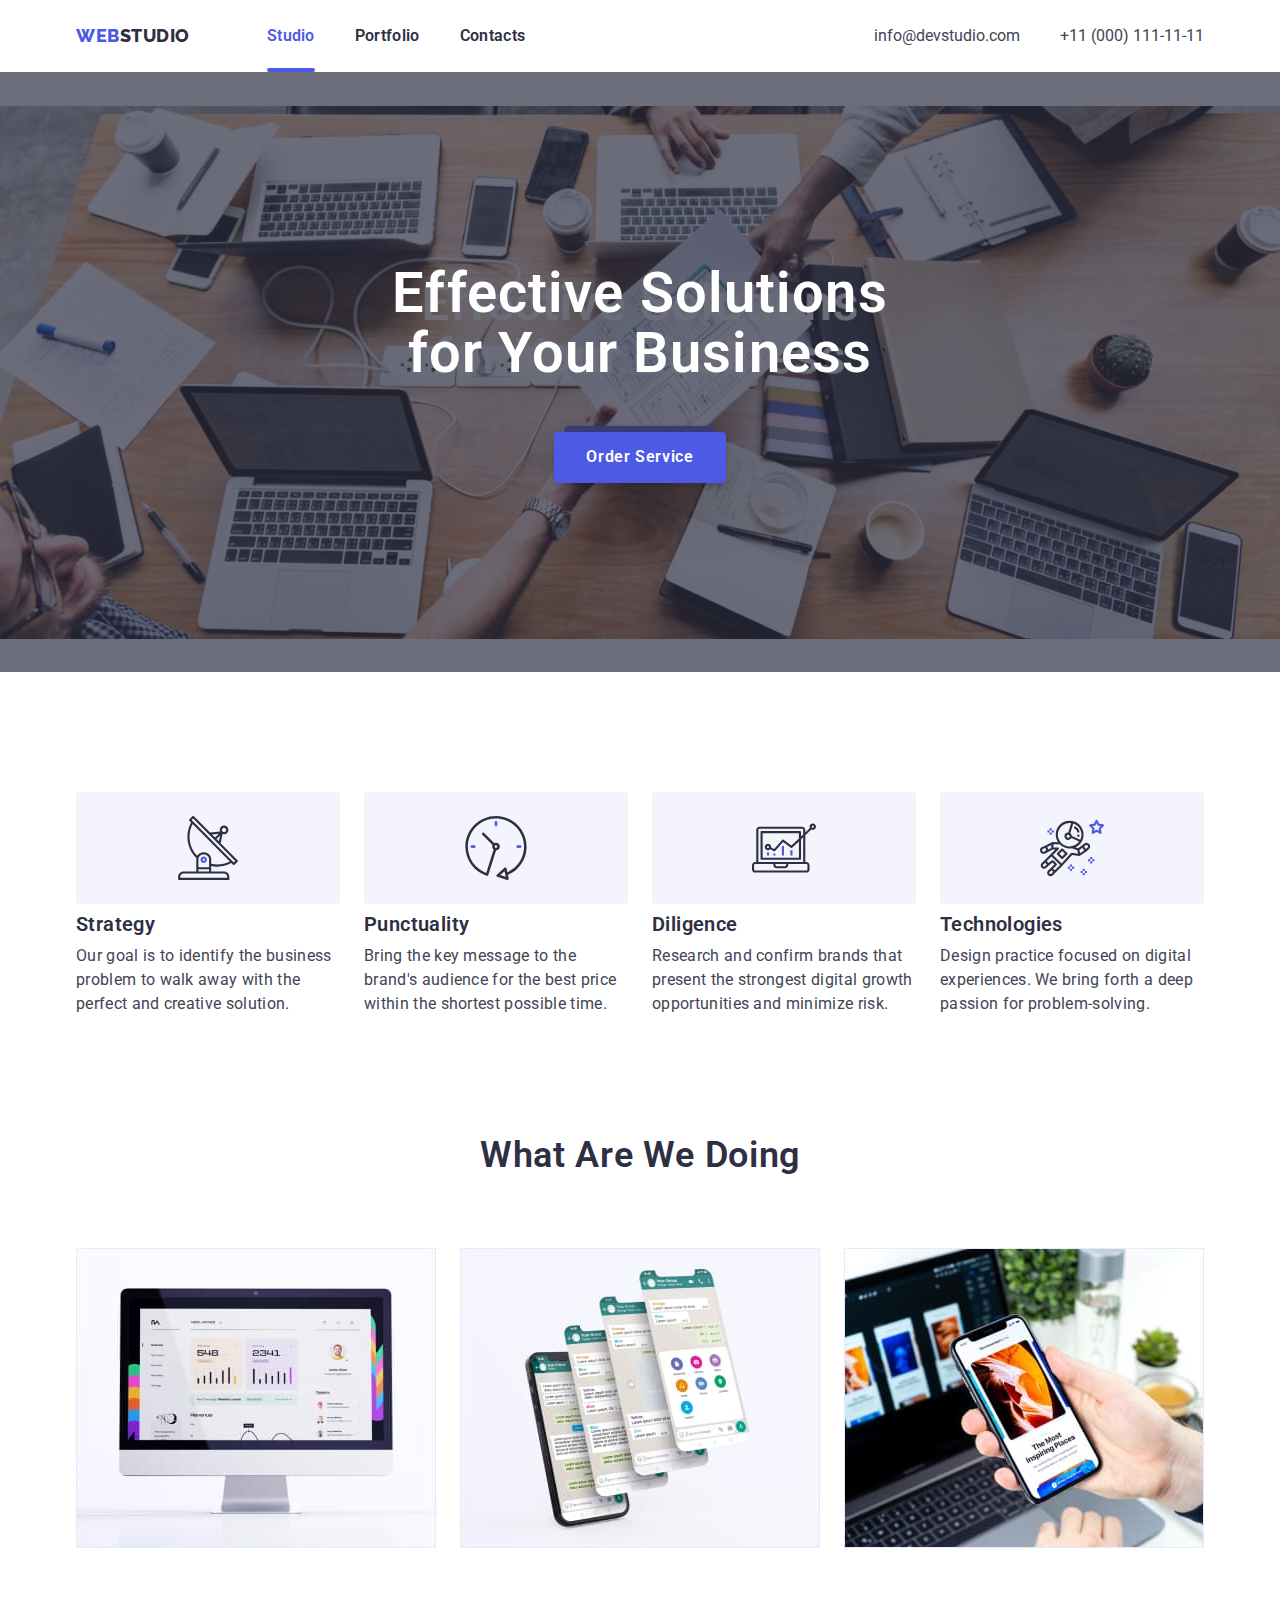
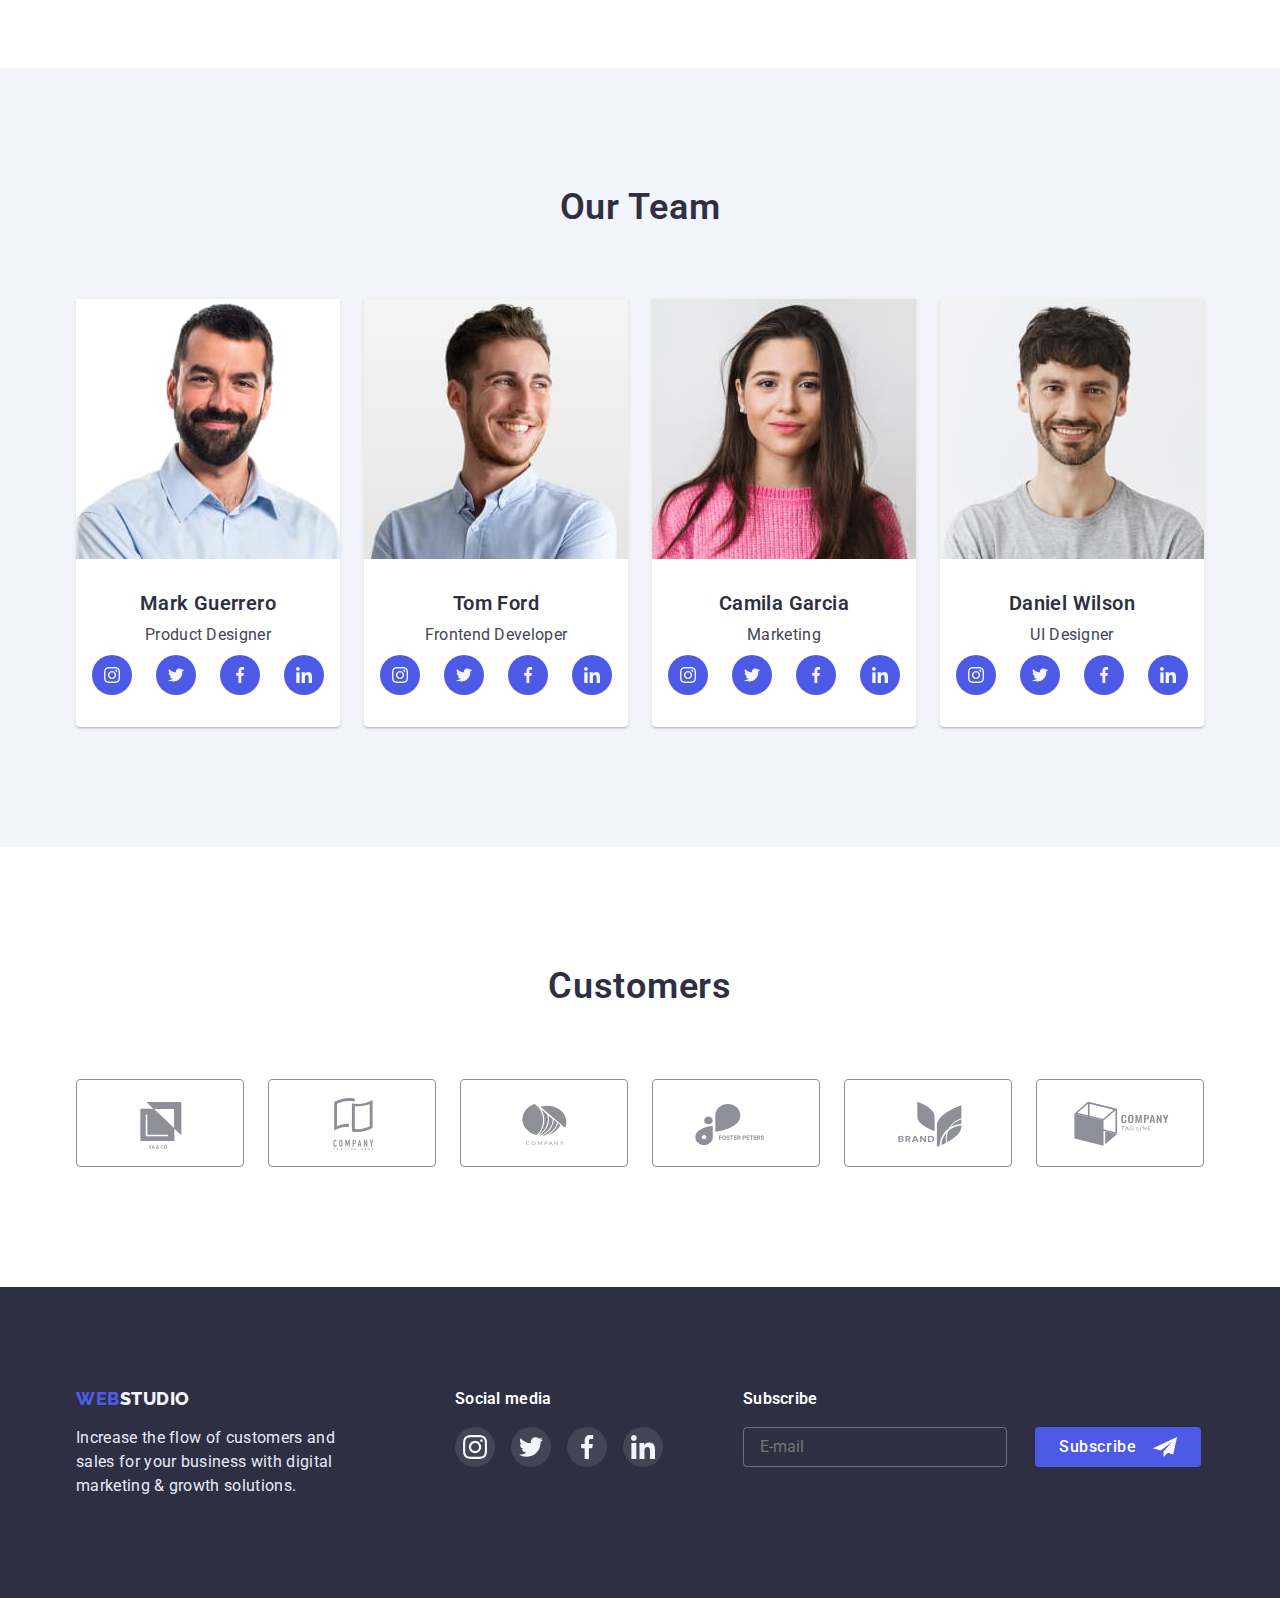
==== commit 9e364916: "subscribe btn positioning + portfolio footer edits" ====
--- a/index.html
+++ b/index.html
@@ -317,21 +317,21 @@
         <div class="soc-media-div">
             <p class="soc-media-p">Social media</p>
             <ul class="soc-media-list">
-                <li class="social-media-list-item">
+                <li class="soc-media-list-item">
                     <a href="#" class="social-list-link-footer">
                         <svg class="social-icon-footer" width="24px" height="24px">
                             <use href="./images/svg/sprite-svg.svg#icon-instagram"></use>
                         </svg>
                     </a>
                 </li>
-                <li class="social-media-list-item">
+                <li class="soc-media-list-item">
                     <a href="#" class="social-list-link-footer">
                         <svg class="social-icon-footer" width="24px" height="24px">
                             <use href="./images/svg/sprite-svg.svg#icon-twitter"></use>
                         </svg>
                     </a>
                 </li>
-                <li class="social-media-list-item">
+                <li class="soc-media-list-item">
                     <a href="#" class="social-list-link-footer">
                         <svg class="social-icon-footer" width="24px" height="24px">
                             <use href="./images/svg/sprite-svg.svg#icon-facebook"></use>
@@ -347,11 +347,17 @@
                 </li>
             </ul>      
         </div>
+                                     <!-- SUBSCRIBE -->
         <form class="subscribe-div">
             <label class="subscribe-label">
                 <p class="subscribe-form-input-desc">Subscribe</p>
-                <input type="email" class="subscribe-form-input" name="subscribe-email" required
-                    pattern="[a-z0-9._%+-]+@[a-z0-9.-]+\.[a-z]{2,4}$" placeholder="E-mail">
+                <input 
+                type="email" 
+                class="subscribe-form-input" 
+                name="subscribe-email" 
+                required
+                pattern="[a-z0-9._%+-]+@[a-z0-9.-]+\.[a-z]{2,4}$" 
+                placeholder="E-mail">
             </label>
             <button type="submit" class="subscribe-form-submit">Subscribe
                 <svg class="subsctibe-icon" width="24px" height="24px">
@@ -359,6 +365,7 @@
                 </svg>
             </button>
         </form>
+    </div>
 </footer>
 <div class="backdrop is-hidden" data-modal>
     <div class="modal-window">
--- a/styles/styles.css
+++ b/styles/styles.css
@@ -168,11 +168,13 @@
     border: none;
     box-shadow: 0px 3px 1px rgba(0, 0, 0, 0.1), 0px 2px 1px rgba(0, 0, 0, 0.08), 0px 2px 2px rgba(0, 0, 0, 0.12);
 }
-.hero-button:hover {
+.hero-button:hover,
+.subscribe-form-submit:hover {
     background: var(--primary-brand-color);
     box-shadow: 0px 1px 6px rgba(46, 47, 66, 0.08), 0px 1px 1px rgba(46, 47, 66, 0.16), 0px 2px 1px rgba(46, 47, 66, 0.08);
 }
-.hero-button:active{
+.hero-button:active,
+.subscribe-form-submit:active {
     background: var(--hero-button-click);
     box-shadow: 0px 4px 4px rgba(0, 0, 0, 0.15);
 
@@ -665,7 +667,8 @@
 }
 
 .modal-form-input:focus,
-.modal-form-message:focus {
+.modal-form-message:focus,
+.subscribe-form-input:focus {
     border-color: var(--primary-brand-color);
     outline: none;
 }
@@ -806,11 +809,14 @@
 
     border: 1px solid rgba(255, 255, 255, 0.3);
     border-radius: 4px;
+
+    transition: border-color 250ms var(--transition-dur-and-func);
 }
 
 .subscribe-form-submit {
     font-family: inherit;
-    /* padding: 8px 24px; */
+    padding: 8px 24px;
+
     background: var(--primary-brand-color);
     border-radius: 4px;
     border: none;
@@ -818,33 +824,22 @@
     font-weight: 500;
     font-size: 16px;
     line-height: 1.5;
-    align-items: center;
-    text-align: center;
     letter-spacing: 0.04em;
 
     color: var(--light-background-color);
 
     align-self: center;
-    transition: box-shadow 250ms var(--transition-dur-and-func), background-color 250ms var(--transition-dur-and-func);
-    /* display: flex; */
+    height: 40px;
+
+    display: inline-flex;
     justify-content: center;
-    height: 40px;
-
-
-
-}
-
-.subscribe-icon {
-    /* margin-left: 16px; */
-    width: 24px;
-    height: 24px;
-
-}
-
-.subscribe {
-    /* display: flex; */
-}
-
-.subscribe-label {
-    height: 80px;
+    align-items: center;
+    right: 0;
+
+    transition: box-shadow 250ms var(--transition-dur-and-func), 
+                background-color 250ms var(--transition-dur-and-func);
+
+} 
+.subsctibe-icon{
+   margin-left: 16px;
 }